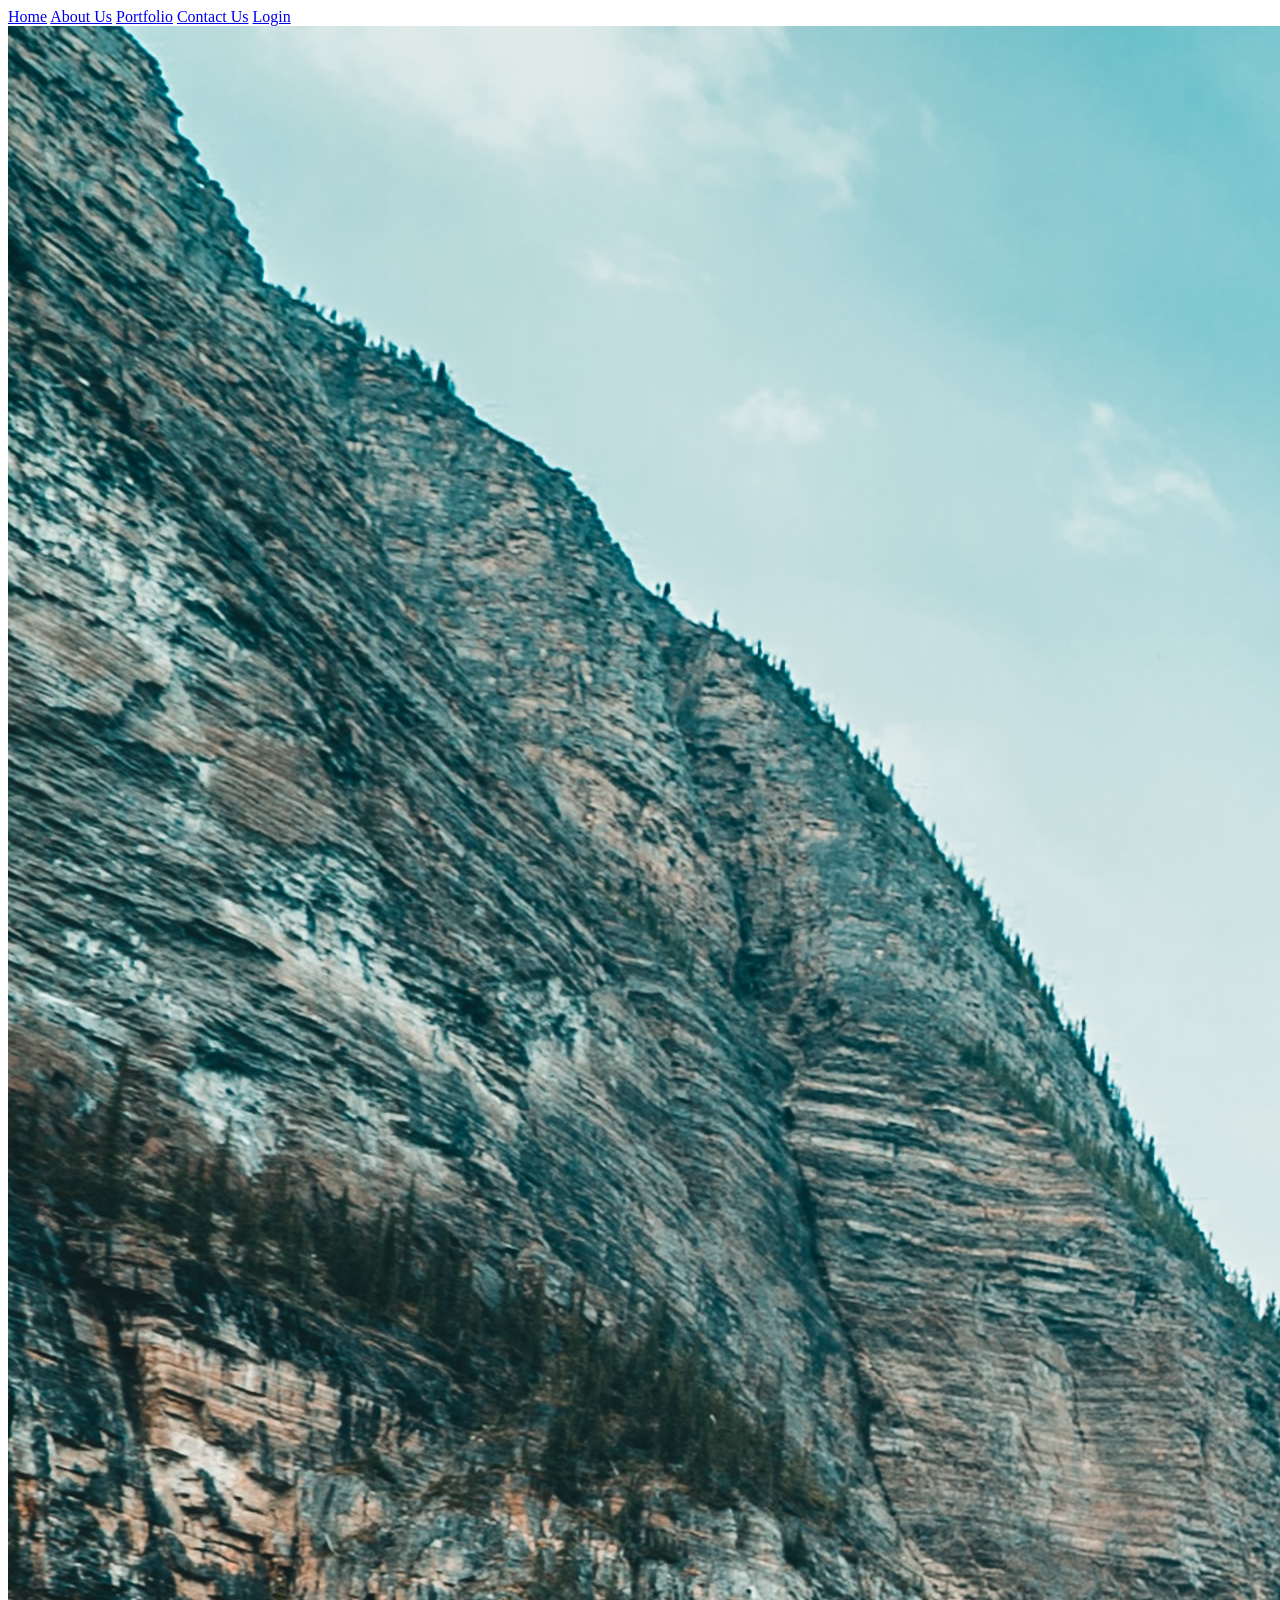
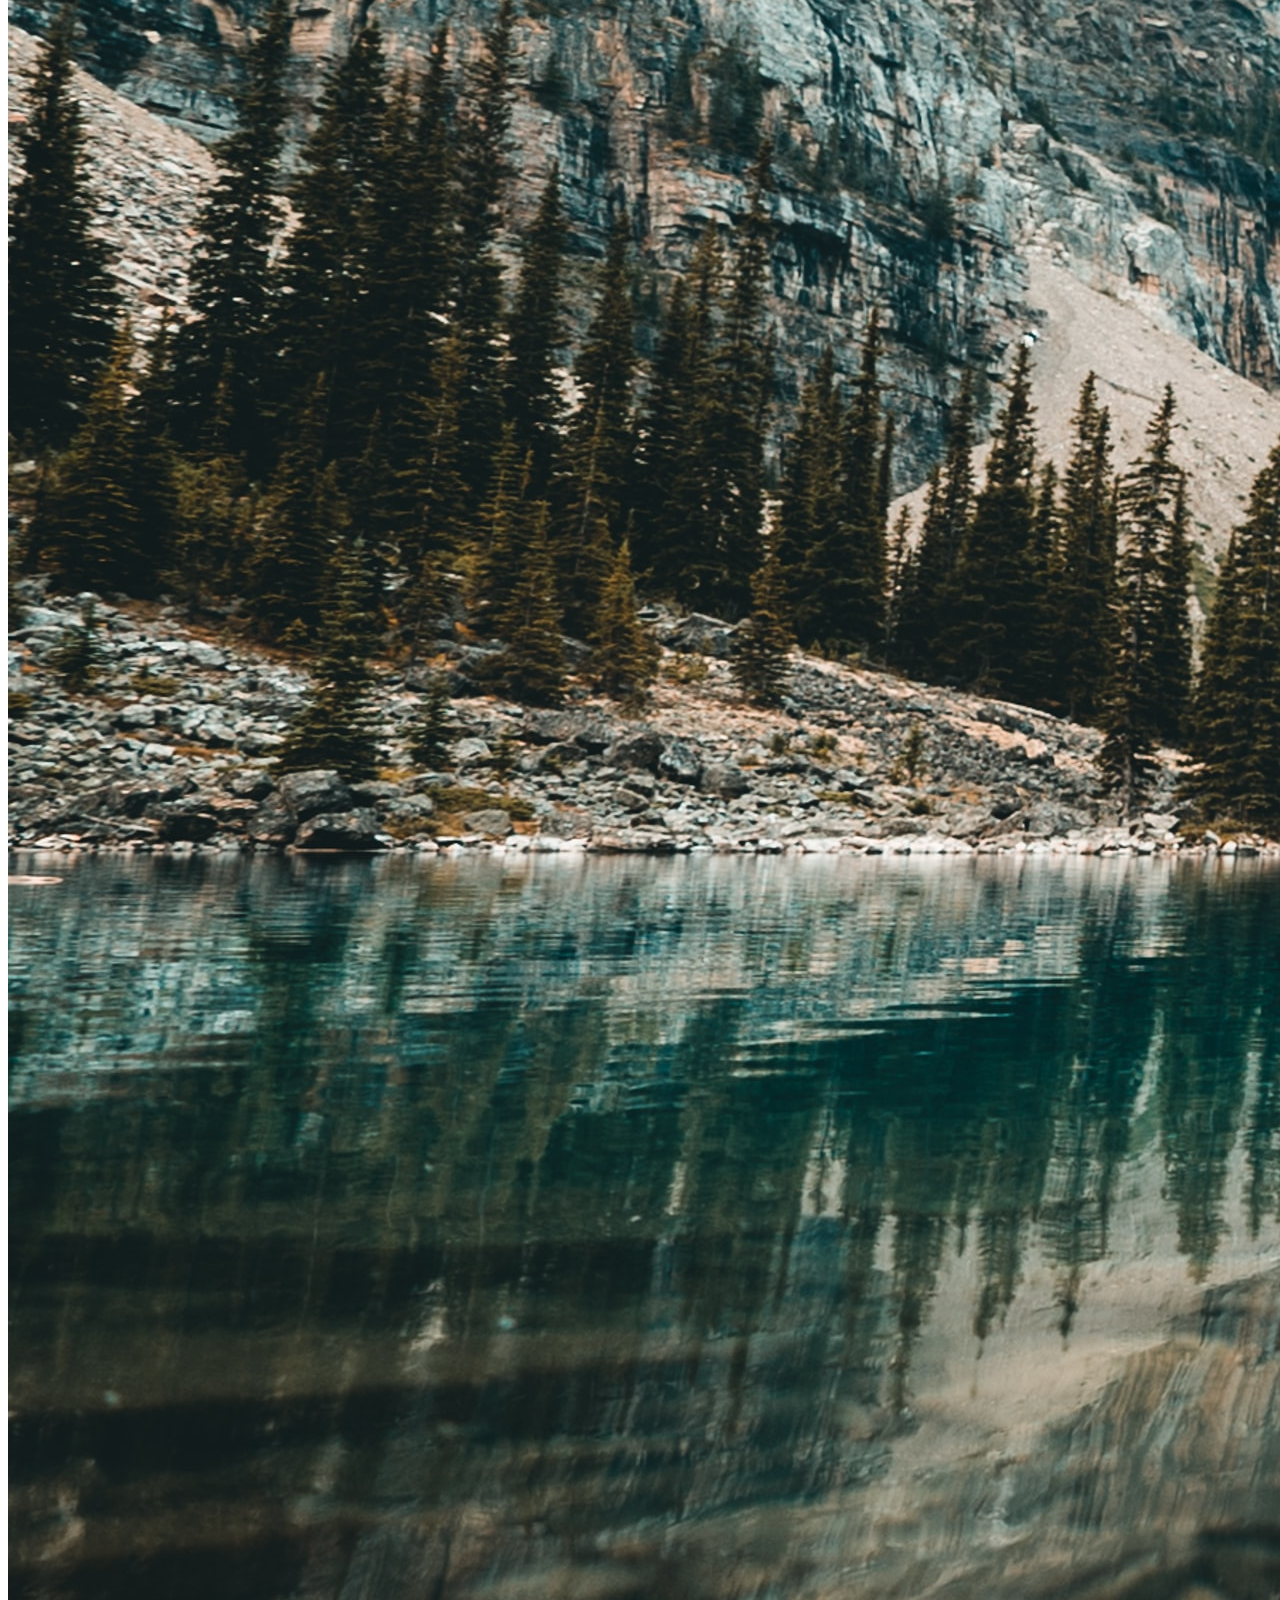
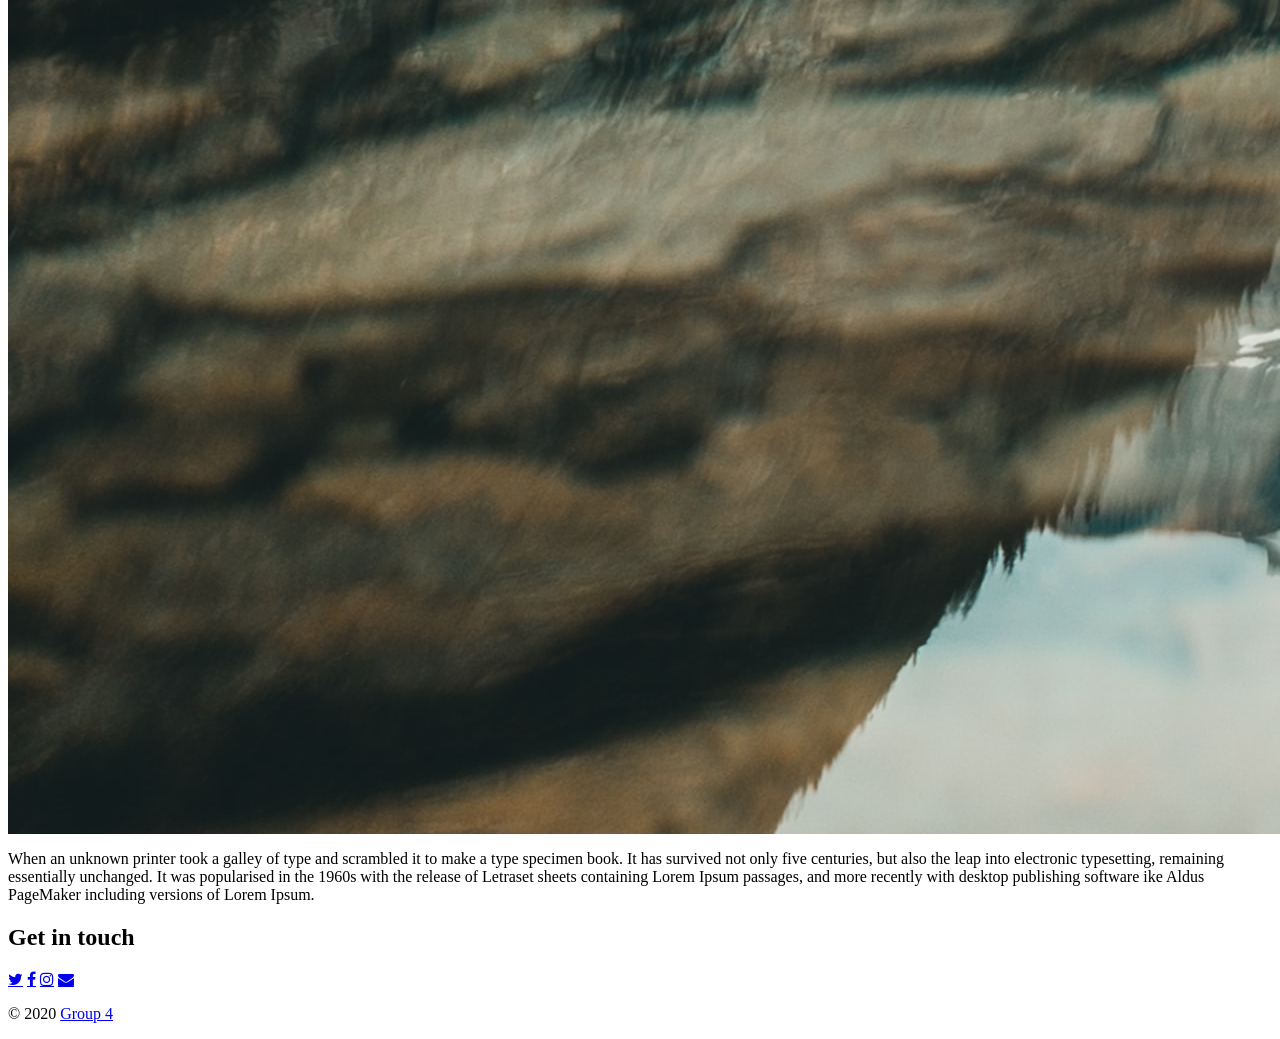
==== groupProject/index.html @ 8a9db86d "Update index.html" ====
<!DOCTYPE html>
<html lang="en">
<head>
    <meta charset="UTF-8">
    <meta name="viewport" content="width=device-width, initial-scale=1.0">
    <title>Home</title>
    <link rel="stylesheet" href="https://cdnjs.cloudflare.com/ajax/libs/font-awesome/4.7.0/css/font-awesome.min.css">
    <link rel="stylesheet" href="css/index.css">
</head>
<body>

    <!-- ************************* -->
    <!--***** Start Of Header *****-->
    <!-- ************************* -->

    <header class="navbar">
        <nav class="main">
            <a href="#">Home</a>
            <a href="#">About Us</a>
            <a href="#">Portfolio</a>
            <a href="#">Contact Us</a>
            <a href="#">Login</a>
        </nav>
    </header>


    <!-- *************************** -->
    <!--***** Main Body Section *****-->
    <!-- *************************** -->

    <main class="mainBody">

            <!--*** Image Automatic Slideshow ***--> 
        <section class="imgs">
            <img class="mySlides" src="images/lake.jpg" alt="Lake">
            <img class="mySlides" src="images/san diego big.jpg" alt="San Diego">
            <img class="mySlides" src="images/house big.jpg" alt="Valley">
            <img class="mySlides" src="images/mountain big.jpg" alt="Sky">
        </section>

            <!--***** This makes the Pictures Change Automatically *****-->
            <script>
                let slideIndex = 0;
                showSlides();
                
                function showSlides() {
                let i;
                let slides = document.getElementsByClassName("mySlides");
                
                for (i = 0; i < slides.length; i++) {
                    slides[i].style.display = "none";  
                }
                slideIndex++;
                if (slideIndex > slides.length) {slideIndex = 1}  

                slides[slideIndex-1].style.display = "block";  
                
                setTimeout(showSlides, 4000); // Change image every 4 seconds
                }
            </script>

        <article class="text">    
            <p>When an unknown printer took a galley of type and scrambled it to make a type specimen book. 
                It has survived not only five centuries, but also the leap into electronic typesetting, 
                remaining essentially unchanged. It was popularised in the 1960s with the release of Letraset 
                sheets containing Lorem Ipsum passages, and more recently with desktop publishing software 
                ike Aldus PageMaker including versions of Lorem Ipsum.
            </p>
        </article>
    </main>

    <!-- ************************* -->
    <!--***** Start Of Footer *****-->
    <!-- ************************* -->

<footer>
	<section class="container">
					
		<nav class="contact">
                    
            <header class="navTitle">
                <h2>Get in touch</h2>
			</header>
            
                <a  href="http://www.twitter.com" class="fa fa-twitter"><span></span></a></li>
				<a  href="http://www.facebook.com" class="fa fa-facebook"><span></span></a></li>
                <a  href="http://www.instagram.com" class="fa fa-instagram"><span></span></a></li>
                <a  href="mailto:group4@gmail.com" class="fa fa-envelope"><span></span></a></li>

                        
        </nav>

    </section>
            
    <!-- Copyright -->  
            
    <section class="copyRight">
                
                <p>&copy; 2020 <a href="#">Group 4</a></p>
                      
    </section>
           

</footer> 


</body>
</html>
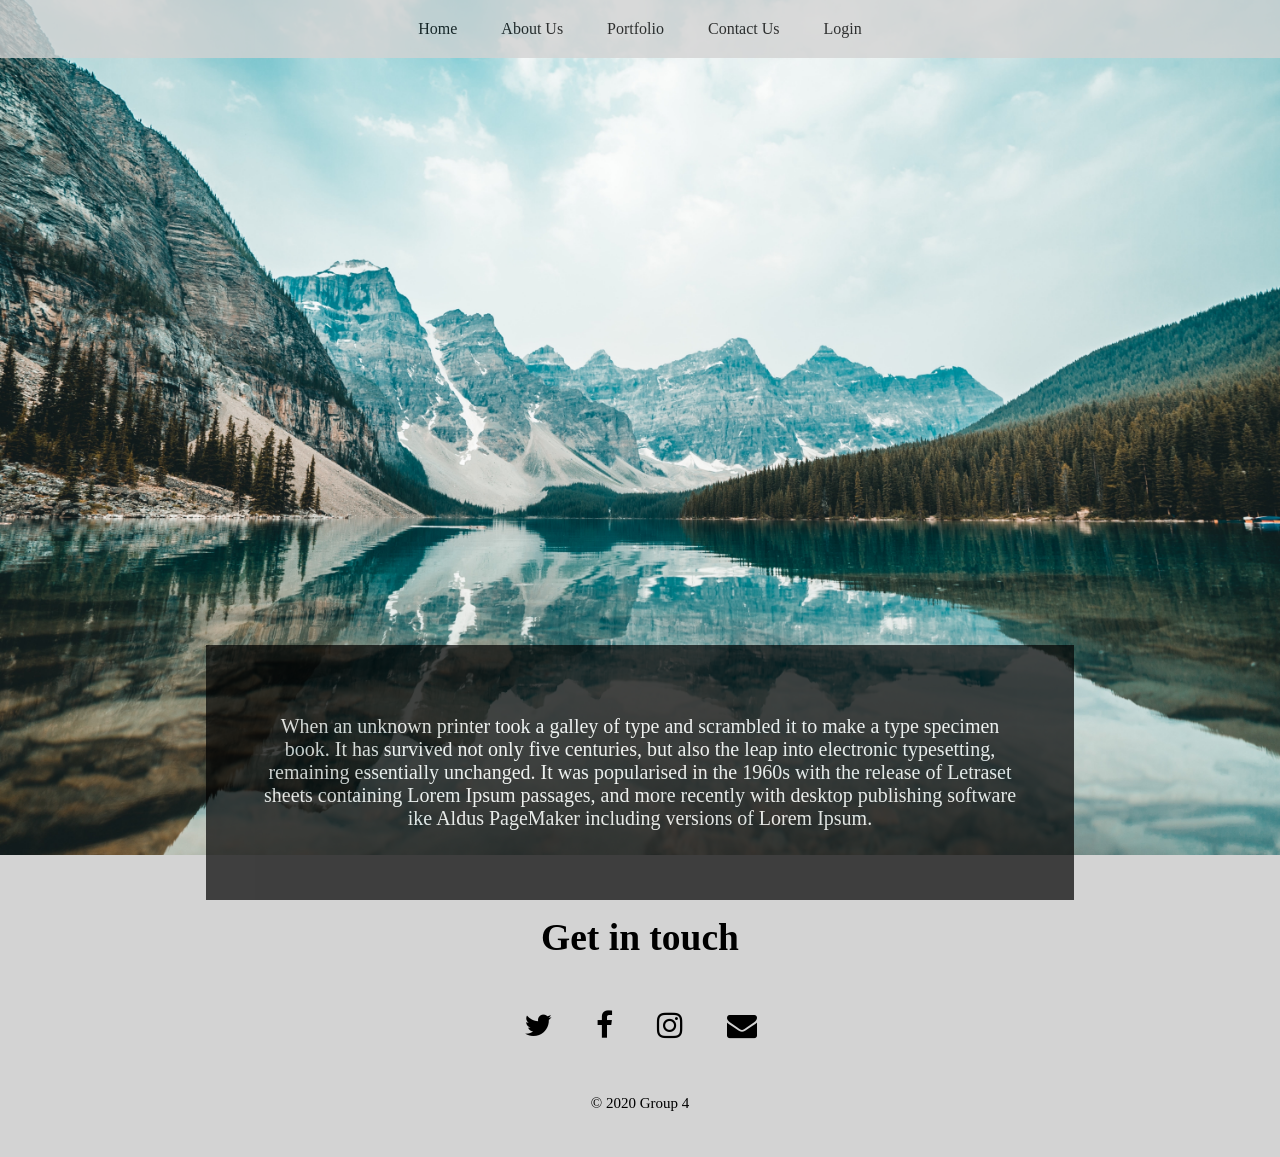
==== commit 93526817: "updated nav bar." ====
--- a/groupProject/index.html
+++ b/groupProject/index.html
@@ -16,9 +16,9 @@
     <header class="navbar">
         <nav class="main">
             <a href="#">Home</a>
-            <a href="#">About Us</a>
+            <a href="groupProject/aboutUs.html">About Us</a>
             <a href="#">Portfolio</a>
-            <a href="#">Contact Us</a>
+            <a href="groupProject/contactUs.html">Contact Us</a>
             <a href="#">Login</a>
         </nav>
     </header>
@@ -30,7 +30,7 @@
 
     <main class="mainBody">
 
-            <!--*** Image Automatic Slideshow ***--> 
+            <!--*** Image Automatic Slideshow ***-->
         <section class="imgs">
             <img class="mySlides" src="images/lake.jpg" alt="Lake">
             <img class="mySlides" src="images/san diego big.jpg" alt="San Diego">
@@ -42,28 +42,28 @@
             <script>
                 let slideIndex = 0;
                 showSlides();
-                
+
                 function showSlides() {
                 let i;
                 let slides = document.getElementsByClassName("mySlides");
-                
+
                 for (i = 0; i < slides.length; i++) {
-                    slides[i].style.display = "none";  
+                    slides[i].style.display = "none";
                 }
                 slideIndex++;
-                if (slideIndex > slides.length) {slideIndex = 1}  
+                if (slideIndex > slides.length) {slideIndex = 1}
 
-                slides[slideIndex-1].style.display = "block";  
-                
+                slides[slideIndex-1].style.display = "block";
+
                 setTimeout(showSlides, 4000); // Change image every 4 seconds
                 }
             </script>
 
-        <article class="text">    
-            <p>When an unknown printer took a galley of type and scrambled it to make a type specimen book. 
-                It has survived not only five centuries, but also the leap into electronic typesetting, 
-                remaining essentially unchanged. It was popularised in the 1960s with the release of Letraset 
-                sheets containing Lorem Ipsum passages, and more recently with desktop publishing software 
+        <article class="text">
+            <p>When an unknown printer took a galley of type and scrambled it to make a type specimen book.
+                It has survived not only five centuries, but also the leap into electronic typesetting,
+                remaining essentially unchanged. It was popularised in the 1960s with the release of Letraset
+                sheets containing Lorem Ipsum passages, and more recently with desktop publishing software
                 ike Aldus PageMaker including versions of Lorem Ipsum.
             </p>
         </article>
@@ -75,33 +75,33 @@
 
 <footer>
 	<section class="container">
-					
+
 		<nav class="contact">
-                    
+
             <header class="navTitle">
                 <h2>Get in touch</h2>
 			</header>
-            
+
                 <a  href="http://www.twitter.com" class="fa fa-twitter"><span></span></a></li>
 				<a  href="http://www.facebook.com" class="fa fa-facebook"><span></span></a></li>
                 <a  href="http://www.instagram.com" class="fa fa-instagram"><span></span></a></li>
                 <a  href="mailto:group4@gmail.com" class="fa fa-envelope"><span></span></a></li>
 
-                        
+
         </nav>
 
     </section>
-            
-    <!-- Copyright -->  
-            
+
+    <!-- Copyright -->
+
     <section class="copyRight">
-                
+
                 <p>&copy; 2020 <a href="#">Group 4</a></p>
-                      
+
     </section>
-           
 
-</footer> 
+
+</footer>
 
 
 </body>
--- a/groupProject/css/index.css
+++ b/groupProject/css/index.css
@@ -0,0 +1,113 @@
+body {
+    margin: 0;
+
+
+}
+
+/**********************************/
+/************ Nav Bar *************/
+/**********************************/
+.main {
+    position: Absolute;
+    display: inline-block;
+    background-color: lightgray;
+    opacity: 80%;
+    padding: 20px 0 20px 0;
+    width: 100%;
+    text-align: center;
+}
+
+.main a {
+    text-decoration: none;
+    color: black;
+    padding: 20px;
+}
+
+
+.main a:hover {
+    background-color: white;
+    opacity: 80%;
+
+}
+
+/**********************************/
+/************ Images **************/
+/**********************************/
+
+.img {
+
+    margin-left: auto;
+    margin-right: auto;
+}
+
+.mySlides {
+    max-width: 100%;
+
+}
+
+
+/**********************************/
+/************* Main ***************/
+/**********************************/
+
+article {
+    text-align: center;
+    margin-left: auto;
+    margin-right: auto;
+    width: 60%;
+    padding: 50px;
+}
+
+.text {
+  position: absolute;
+  background: black;
+  opacity: 70%;
+  padding: 50px;
+  color: white;
+  left: 0;
+  right: 0;
+  bottom: 0px;
+  font-size: 20px;
+  
+
+}
+
+/**********************************/
+/************ Footer **************/
+/**********************************/
+
+
+footer {
+    text-align: center;
+    padding: 30px;
+    background-color: lightgray;
+
+}
+
+footer a{
+    text-decoration: none;
+    color: black;
+    bottom: 0;
+}
+
+.navTitle {
+    font-size: 25px;
+}
+
+.copyRight {
+    padding-top: 20px;
+    font-size: 15px;
+}
+
+
+.fa {
+    font-size: 30px;
+}
+
+.fa-twitter, .fa-facebook, .fa-instagram, .fa-envelope{
+    padding: 20px;
+}
+
+.fa:hover {
+    color: white;
+}
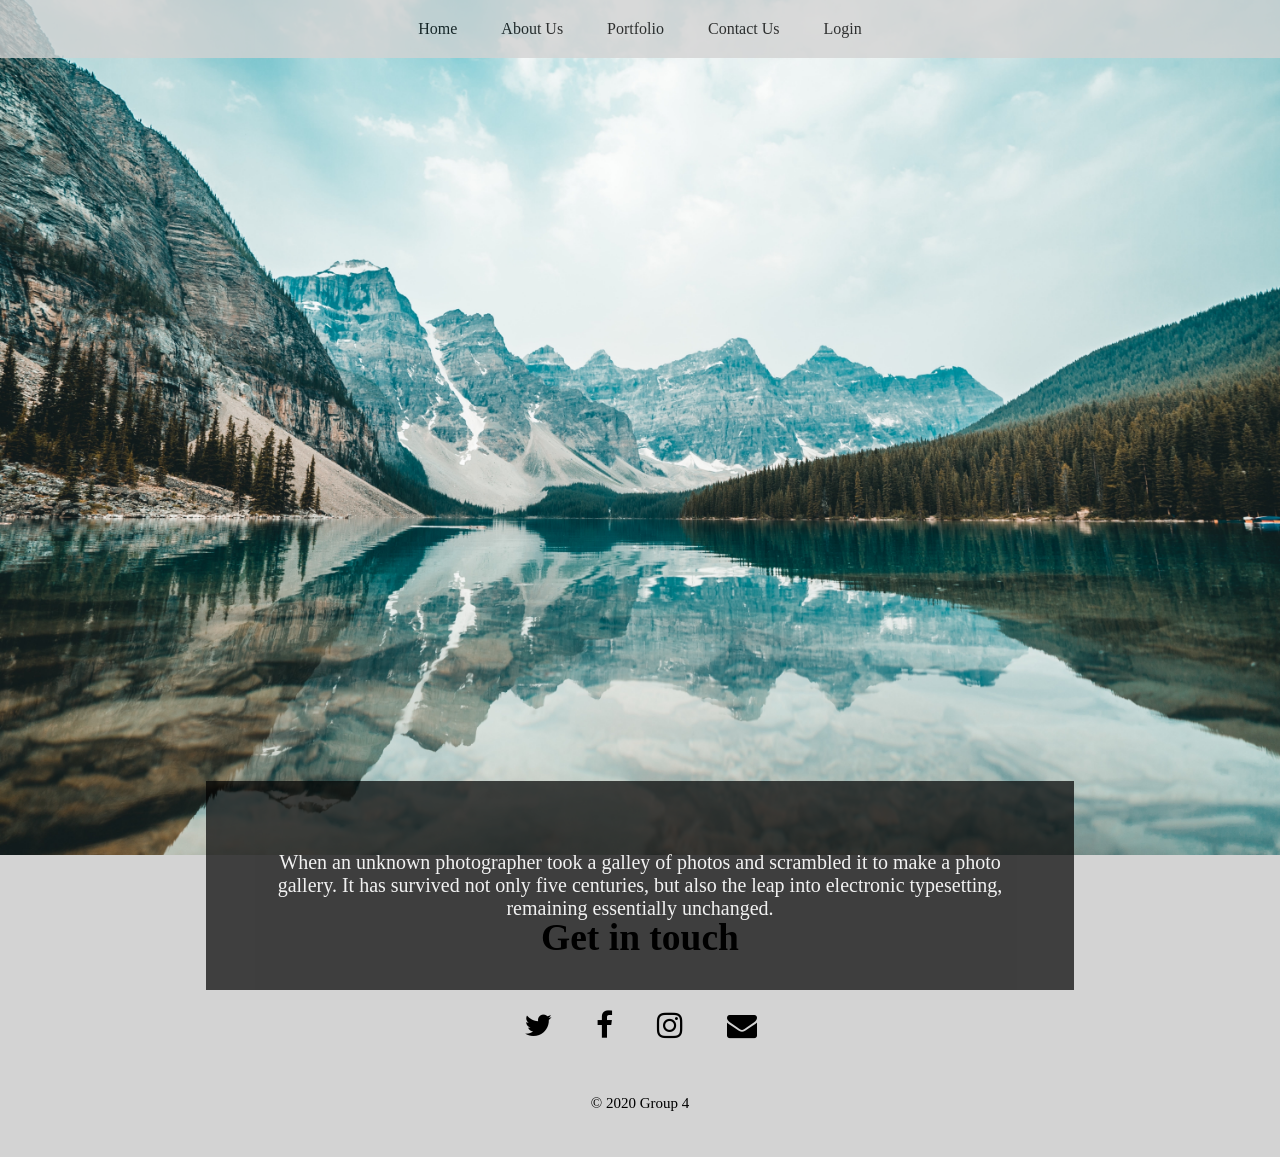
==== commit 0f9b8a8e: "final change to home page." ====
--- a/groupProject/index.html
+++ b/groupProject/index.html
@@ -15,11 +15,11 @@
 
     <header class="navbar">
         <nav class="main">
-            <a href="#">Home</a>
-            <a href="groupProject/aboutUs.html">About Us</a>
-            <a href="#">Portfolio</a>
-            <a href="groupProject/contactUs.html">Contact Us</a>
-            <a href="#">Login</a>
+          <a href="index.html">Home</a>
+          <a href="contactUs.html">About Us</a>
+          <a href="main.html">Portfolio</a>
+          <a href="contactUs.html#form-box">Contact Us</a>
+          <a href="loginPage.html">Login</a>
         </nav>
     </header>
 
@@ -60,11 +60,9 @@
             </script>
 
         <article class="text">
-            <p>When an unknown printer took a galley of type and scrambled it to make a type specimen book.
+            <p>When an unknown photographer took a galley of photos and scrambled it to make a photo gallery.
                 It has survived not only five centuries, but also the leap into electronic typesetting,
-                remaining essentially unchanged. It was popularised in the 1960s with the release of Letraset
-                sheets containing Lorem Ipsum passages, and more recently with desktop publishing software
-                ike Aldus PageMaker including versions of Lorem Ipsum.
+                remaining essentially unchanged. 
             </p>
         </article>
     </main>
--- a/groupProject/css/index.css
+++ b/groupProject/css/index.css
@@ -66,9 +66,9 @@
   color: white;
   left: 0;
   right: 0;
-  bottom: 0px;
+  bottom: -10%;
   font-size: 20px;
-  
+
 
 }
 
